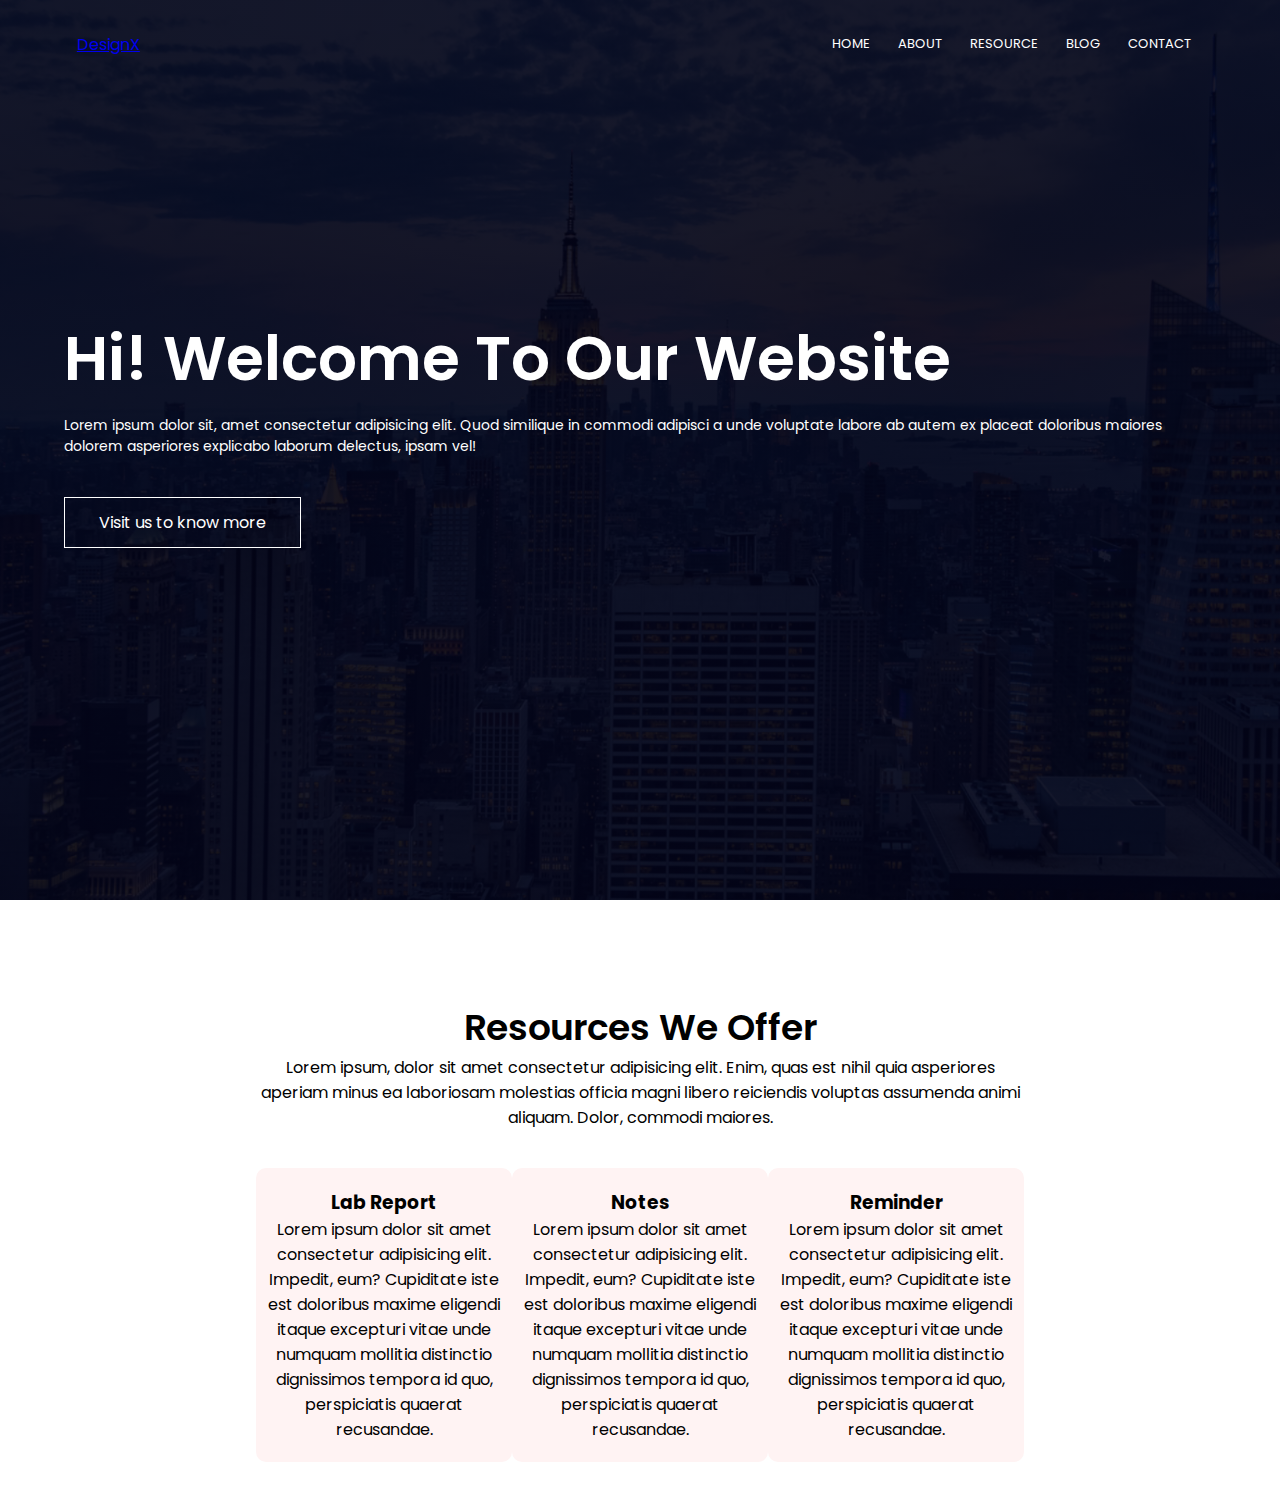
==== index.html @ 086b42fd "committing all" ====
<html lang="en">
<head>
    <meta charset="UTF-8">
    <meta http-equiv="X-UA-Compatible" content="IE=edge">
    <meta name="viewport" content="width=device-width, initial-scale=1.0">
    <link rel="stylesheet" href="style.css">
    <link rel="preconnect" href="https://fonts.googleapis.com">
<link rel="preconnect" href="https://fonts.gstatic.com" crossorigin>
<link href="https://fonts.googleapis.com/css2?family=Poppins:wght@100;200;300;400;600;700&family=Roboto:wght@400;700&display=swap" rel="stylesheet">
    <title>Web Perfect</title>
</head>
<body>
    <section class="header">
        <nav>
            <a href="index.html">DesignX</a>
            <div class="nav-link">
                <ul>
                   <li><a href="">HOME</a></li> 
                   <li><a href="">ABOUT</a></li> 
                   <li><a href="">RESOURCE</a></li> 
                   <li><a href="">BLOG</a></li> 
                   <li><a href="">CONTACT</a></li> 
                   
                </ul>
            </div>
        </nav>
        <div class="text-box">
            <h1>Hi! Welcome To Our Website</h1>
            <p> Lorem ipsum dolor sit, amet consectetur adipisicing elit. Quod similique in commodi adipisci a unde voluptate labore ab autem ex placeat doloribus maiores dolorem asperiores explicabo laborum delectus, ipsam vel!</p>
            <a href="" class="home1">Visit us to know more</a>
            </p>
        </div>
    </section>
    <section class="Resources">
        <h1> Resources We Offer</h1>
        <p> Lorem ipsum, dolor sit amet consectetur adipisicing elit. Enim, quas est nihil quia asperiores aperiam minus ea laboriosam molestias officia magni libero reiciendis voluptas assumenda animi aliquam. Dolor, commodi maiores.</p>
        <div class="row">
            <div class="pdf">
                <h3>Lab Report</h3>
                <p>Lorem ipsum dolor sit amet consectetur adipisicing elit. Impedit, eum? Cupiditate iste est doloribus maxime eligendi itaque excepturi vitae unde numquam mollitia distinctio dignissimos tempora id quo, perspiciatis quaerat recusandae.</p>
            </div>
            <div class="pdf">
                <h3>Notes</h3>
                <p>Lorem ipsum dolor sit amet consectetur adipisicing elit. Impedit, eum? Cupiditate iste est doloribus maxime eligendi itaque excepturi vitae unde numquam mollitia distinctio dignissimos tempora id quo, perspiciatis quaerat recusandae.</p>
            </div>
            <div class="pdf">
                <h3>Reminder</h3>
                <p>Lorem ipsum dolor sit amet consectetur adipisicing elit. Impedit, eum? Cupiditate iste est doloribus maxime eligendi itaque excepturi vitae unde numquam mollitia distinctio dignissimos tempora id quo, perspiciatis quaerat recusandae.</p>
            </div>
        </div>
    </section>
</body>
</html>
---- style.css ----
*{
    margin: 0;
    padding: 0;
    font-family: 'Poppins', sans-serif;
}
.header{
    min-height: 100vh;
    width: 100%;
    background-image: linear-gradient(rgba(4,5,30,0.7),rgba(4,5,30,0.7)),url(images/background.png);
    background-position: center;
    background-size: cover;
    position: relative;
}
nav{
    display: flex;
    padding: 2% 6%;
    justify-content: space-between;
    align-items: center;
}
.nav-link{
    flex: 1;
    text-align: right;
}
.nav-link ul li{
    list-style: none;
    display: inline-block;
    padding: 8px 12px;
    position: relative;
}
.nav-link ul li a{
    color: #fff;
    text-decoration: none;
    font-size: 13px;
}
.nav-link ul li::after{
    content: '';
    width: 0%;
    height: 2px;
    background: #f44336;
    display: block;
    margin: auto;
    transition: 0.3s;
}
.nav-link ul li:hover::after{
    width: 100%;
}
.text-box{
    width: 90%;
    color: #fff;
    position: absolute;
    top: 50%;
    left: 50%;
    transform: translate(-50%,-50%);
}
.text-box h1{
    font-size: 62px;
}
.text-box p{
    margin: 10px 0 40px;
    font-size: 14px;
}
.home1{
    display: inline-block;
    text-decoration: none;
    color: #fff;
    border: 1px solid #fff;
    padding: 12px 34px;
    background: transparent;
    position: relative;
    cursor: pointer;
}
.home1:hover{
    border: 1px solid #f44336;
    background: #f44336;
    transition: 1s;
}
/* nextpage */
.Resources{
    width: 60%;
    margin: auto;
    text-align: center;
    padding-top: 100px;
}
h1{
    font-size: 36px;
    font-weight: 600;
}
.row{
    margin-top: 5%;
    display: flex;
    justify-content: space-between;
}
.pdf{
    flex-basis: 31%;
    background: #fff3f3;
    border-radius: 10px;
    margin-bottom: 5%;
    padding: 20px 12px;
    box-sizing: border-box-;
}
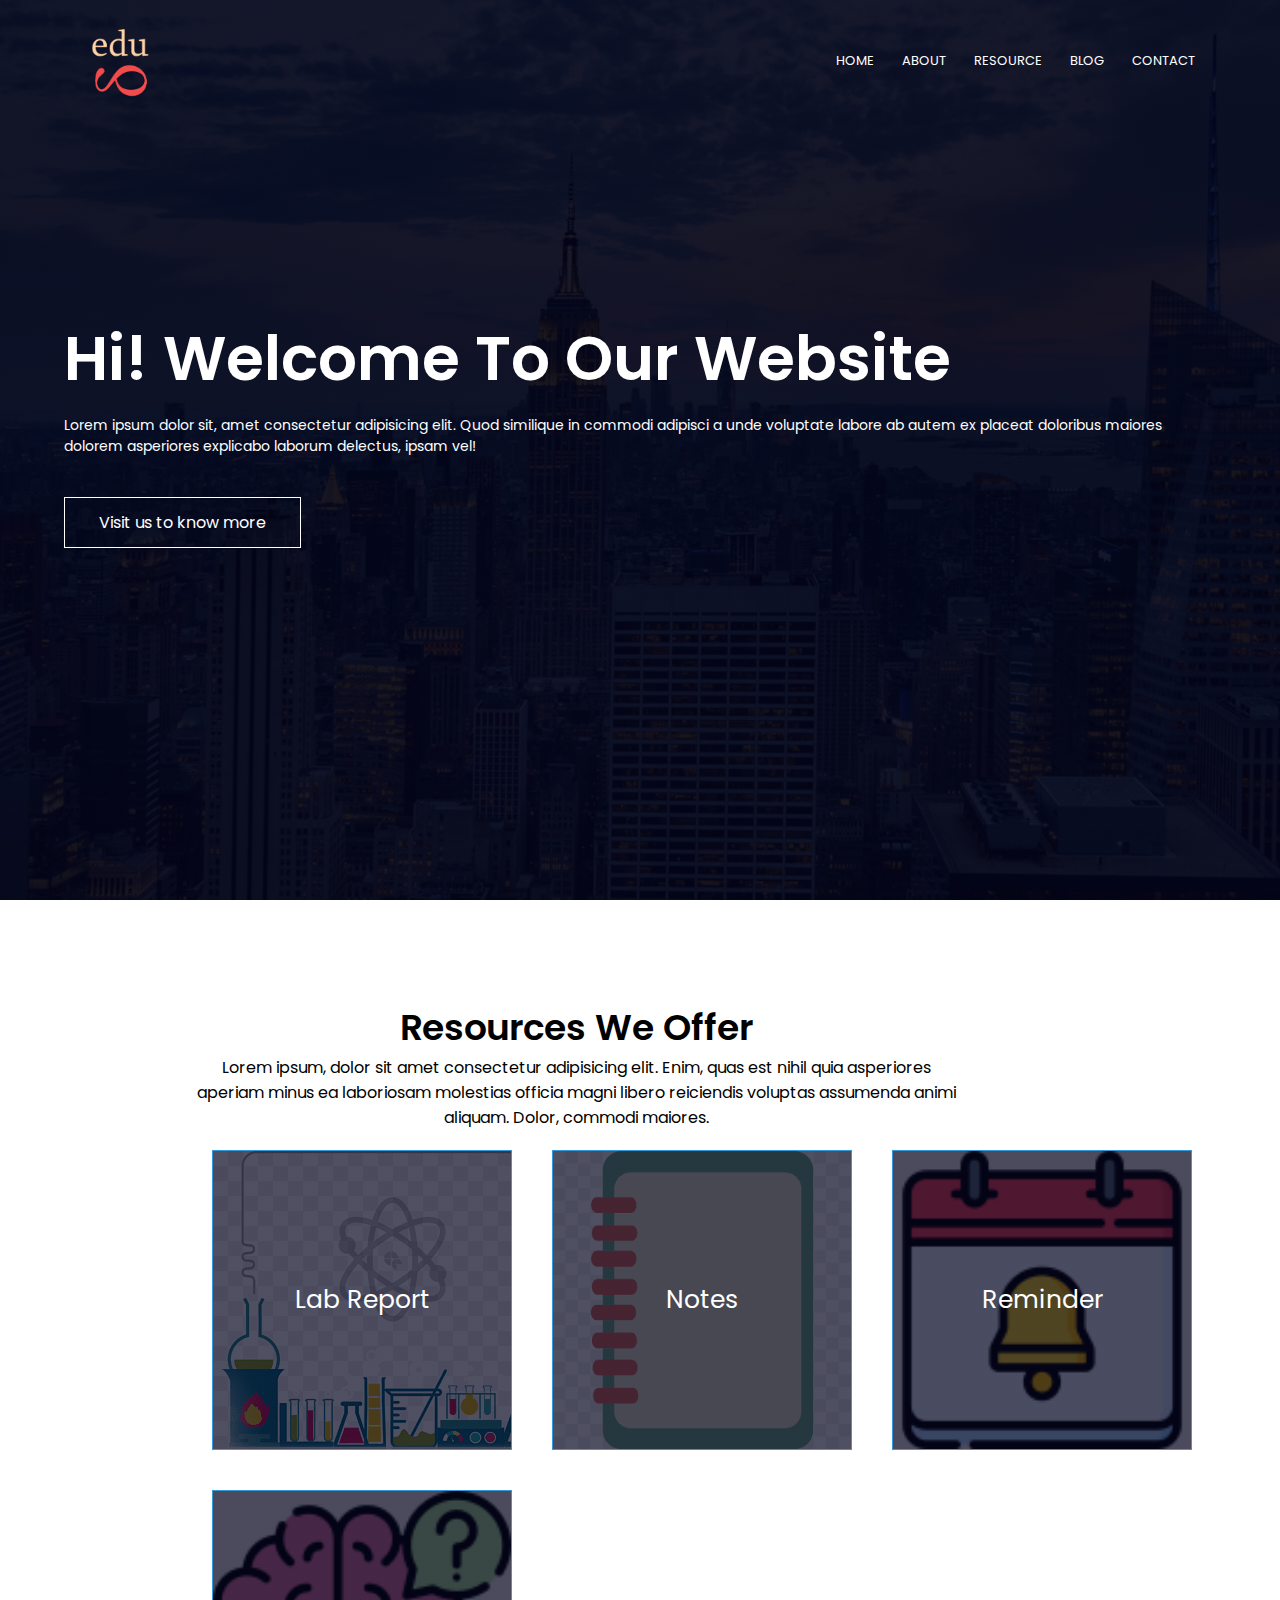
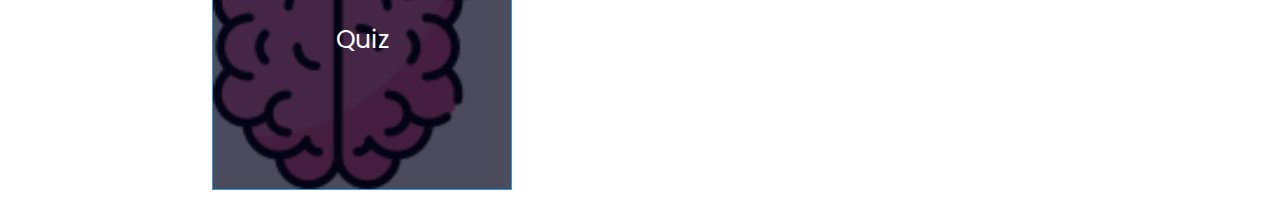
==== commit 2890e419: "change" ====
--- a/index.html
+++ b/index.html
@@ -7,12 +7,14 @@
     <link rel="preconnect" href="https://fonts.googleapis.com">
 <link rel="preconnect" href="https://fonts.gstatic.com" crossorigin>
 <link href="https://fonts.googleapis.com/css2?family=Poppins:wght@100;200;300;400;600;700&family=Roboto:wght@400;700&display=swap" rel="stylesheet">
+
     <title>Web Perfect</title>
 </head>
 <body>
     <section class="header">
+       
         <nav>
-            <a href="index.html">DesignX</a>
+            <a href="index.html"><img src="Hackday/finallogo.png"></a>
             <div class="nav-link">
                 <ul>
                    <li><a href="">HOME</a></li> 
@@ -30,24 +32,21 @@
             <a href="" class="home1">Visit us to know more</a>
             </p>
         </div>
+
     </section>
     <section class="Resources">
         <h1> Resources We Offer</h1>
         <p> Lorem ipsum, dolor sit amet consectetur adipisicing elit. Enim, quas est nihil quia asperiores aperiam minus ea laboriosam molestias officia magni libero reiciendis voluptas assumenda animi aliquam. Dolor, commodi maiores.</p>
         <div class="row">
-            <div class="pdf">
-                <h3>Lab Report</h3>
-                <p>Lorem ipsum dolor sit amet consectetur adipisicing elit. Impedit, eum? Cupiditate iste est doloribus maxime eligendi itaque excepturi vitae unde numquam mollitia distinctio dignissimos tempora id quo, perspiciatis quaerat recusandae.</p>
-            </div>
-            <div class="pdf">
-                <h3>Notes</h3>
-                <p>Lorem ipsum dolor sit amet consectetur adipisicing elit. Impedit, eum? Cupiditate iste est doloribus maxime eligendi itaque excepturi vitae unde numquam mollitia distinctio dignissimos tempora id quo, perspiciatis quaerat recusandae.</p>
-            </div>
-            <div class="pdf">
-                <h3>Reminder</h3>
-                <p>Lorem ipsum dolor sit amet consectetur adipisicing elit. Impedit, eum? Cupiditate iste est doloribus maxime eligendi itaque excepturi vitae unde numquam mollitia distinctio dignissimos tempora id quo, perspiciatis quaerat recusandae.</p>
-            </div>
+           <button class="lab">Lab Report</button>
+           <button class="note">Notes</button>
+           <button class="reminder">Reminder</button>
+           <button class="quize">Quiz</button>
         </div>
     </section>
+
+  
+
+
 </body>
 </html>--- a/style.css
+++ b/style.css
@@ -10,22 +10,30 @@
     background-position: center;
     background-size: cover;
     position: relative;
+
 }
 nav{
     display: flex;
     padding: 2% 6%;
     justify-content: space-between;
     align-items: center;
+    width:100%;
+    
 }
+
 .nav-link{
-    flex: 1;
+    flex: right;
     text-align: right;
+    margin-right: 150px;
 }
 .nav-link ul li{
     list-style: none;
     display: inline-block;
     padding: 8px 12px;
     position: relative;
+}
+nav img{
+    width: 90px;
 }
 .nav-link ul li a{
     color: #fff;
@@ -44,6 +52,7 @@
 .nav-link ul li:hover::after{
     width: 100%;
 }
+
 .text-box{
     width: 90%;
     color: #fff;
@@ -77,7 +86,7 @@
 /* nextpage */
 .Resources{
     width: 60%;
-    margin: auto;
+    margin-left: 15%; 
     text-align: center;
     padding-top: 100px;
 }
@@ -86,15 +95,56 @@
     font-weight: 600;
 }
 .row{
-    margin-top: 5%;
+     margin: auto; 
     display: flex;
-    justify-content: space-between;
+   align-items: center;
+    width: 1220px;
+    flex-direction: row;
+    flex-wrap: wrap;
 }
-.pdf{
-    flex-basis: 31%;
-    background: #fff3f3;
-    border-radius: 10px;
-    margin-bottom: 5%;
-    padding: 20px 12px;
-    box-sizing: border-box-;
+
+.row button{
+    display: inline-block;
+    width: 300px;
+    height: 300px;
+    box-sizing: border-box;
+    position: relative;
+    color: white;
+    font-size: 25px;
+    padding: 50px 20px;
+    border: 1px solid #3498db;
+    cursor: pointer; 
+    margin: 20px; 
+    transition: transform 0.1s;
+   
+}
+
+.lab{
+    background-image: linear-gradient(rgba(4,5,30,0.7),rgba(4,5,30,0.7)),url(images/labreport.png);
+    position: relative;
+   
+}
+.row button:hover{
+    border: 1px solid #f44336;
+    background:linear-gradient(90deg,#0162c8,#55e7fc); 
+    
+    color: white;
+    transform: scale(1.1);
+    transition: 1s;
+}
+
+.note{
+    background-image: linear-gradient(rgba(4,5,30,0.7),rgba(4,5,30,0.7)),url(images/note1.png);
+    background-repeat: no-repeat;
+    background-size: cover;
+}
+.reminder{
+    background-image: linear-gradient(rgba(4,5,30,0.7),rgba(4,5,30,0.7)),url(images/rem.png);
+    background-repeat: no-repeat;
+    background-size: cover ;
+}
+.quize{
+    background-image: linear-gradient(rgba(4,5,30,0.7),rgba(4,5,30,0.7)),url(images/brain.png);
+    background-repeat: no-repeat;
+    background-size: cover;
 }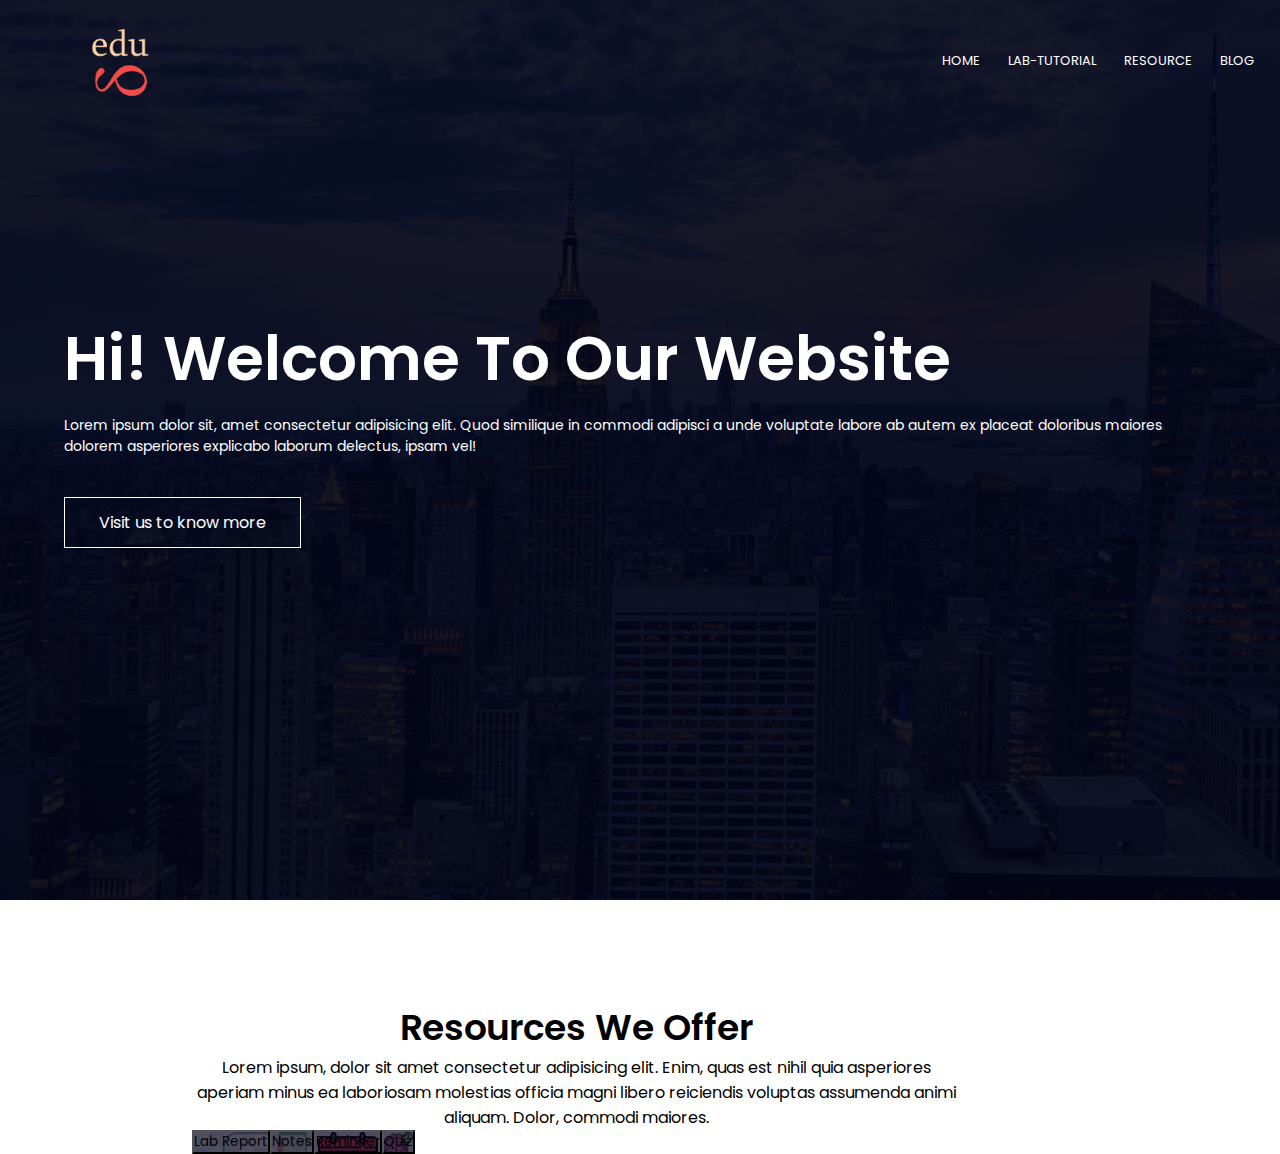
==== commit 6cbc7035: "Latest version till 3:14PM" ====
--- a/index.html
+++ b/index.html
@@ -18,9 +18,9 @@
             <div class="nav-link">
                 <ul>
                    <li><a href="">HOME</a></li> 
-                   <li><a href="">ABOUT</a></li> 
+                   <li><a href="lab-tutorial.html">LAB-TUTORIAL</a></li> 
                    <li><a href="">RESOURCE</a></li> 
-                   <li><a href="">BLOG</a></li> 
+                   <li><a href="blog.html">BLOG</a></li> 
                    <li><a href="">CONTACT</a></li> 
                    
                 </ul>
--- a/style.css
+++ b/style.css
@@ -1,3 +1,14 @@
+@import url('https://fonts.googleapis.com/css2?family=Playfair+Display:wght@500;600;700;800;900&family=Quicksand:wght@300;400;500;600;700&display=swap');
+
+:root{
+    --Playfair: 'Playfair Display', serif;
+    --Quicksand: 'Quicksand', sans-serif;
+    --Roboto: 'Roboto', sans-serif;
+    --dark: #3c393d;
+    --exDark: #2b2b2b;
+}
+
+
 *{
     margin: 0;
     padding: 0;
@@ -20,7 +31,13 @@
     width:100%;
     
 }
-
+<<<<<<< HEAD
+
+=======
+.logo{
+    width: 300px;
+}
+>>>>>>> 32fc61a (Latest version till 3:14PM)
 .nav-link{
     flex: right;
     text-align: right;
@@ -102,6 +119,7 @@
     flex-direction: row;
     flex-wrap: wrap;
 }
+<<<<<<< HEAD
 
 .row button{
     display: inline-block;
@@ -147,4 +165,133 @@
     background-image: linear-gradient(rgba(4,5,30,0.7),rgba(4,5,30,0.7)),url(images/brain.png);
     background-repeat: no-repeat;
     background-size: cover;
+=======
+.pdf{
+    flex-basis: 31%;
+    background: #fff3f3;
+    border-radius: 10px;
+    margin-bottom: 5%;
+    padding: 20px 12px;
+    box-sizing: border-box-;
+}
+/* blogpage */
+.blog{
+    background: #f9f9f9;
+    padding: 4.5rem 0;
+}
+.blog-content{
+    margin: 2rem 0;
+}
+.blog-img{
+    position: relative;
+}
+/* .blog-img span{ */
+    /* position: absolute;
+    bottom: 10px;
+    right: 10px;
+    background: var(--exDark);
+    color: #fff;
+    font-size: 1.4rem;
+    padding: 0.3rem 0.6rem;
+} */
+.blog-text{
+    margin: 2.2rem 0;
+    padding: 0 1rem;
+}
+.blog-text span{
+    font-weight: 300;
+    display: block;
+    padding-bottom: 0.5rem;
+}
+.blog-text h2{
+    font-family: var(--Playfair);
+    padding: 1rem 0;
+    font-size: 1.65rem;
+    font-weight: 500;
+}
+.blog-text p{
+    font-weight: 300;
+    font-size: 1.1rem;
+    opacity: 0.9;
+    padding-bottom: 1.2rem;
+}
+.blog-text a{
+    font-family: var(--Roboto);
+    font-size: 1.1rem;
+    text-decoration: none;
+    color: var(--dark);
+    display: inline-block;
+    background: var(--dark);
+    color: #fff;
+    padding: 0.55rem 1.2rem;
+    transition: all 0.5s ease;
+}
+.blog-text a:hover{
+    background: var(--exDark);
+}
+.blog-text h2{
+font-weight: bolder;
+}
+.title h2{
+    text-align: center;
+}
+/* notes */
+.year h3{
+    text-align: center;
+}
+.container{
+    height: 100%;
+}
+.grid{
+    display: grid;
+    grid-template-columns: repeat(2,1fr);
+    gap: 20px;
+    justify-content: center;
+    align-items: center;
+    padding: 40px 60px;
+    height: 100%;
+}
+.grid .firstsem{
+    justify-self: center;
+    padding-top: 4px;
+}
+.grid .secondsem{
+    justify-self: center;
+    padding-top: 4pxs;
+}
+.notes ul{
+    padding:40px 150px ;
+
+}
+.notes ul li{
+    padding:15px ;
+
+}
+.notes1 ul{
+    padding:40px 150px ;
+
+}
+.notes1 ul li{
+    padding:15px ;
+
+}
+/* lab-tutorial */
+.procedure ul,
+.sample ul{
+    padding: 20px 100px;
+}
+.procedure ul li
+{
+    padding: 20px;
+}
+.sample ul li{
+    padding: 5px;
+}
+.intro p{
+    padding: 30px;
+}
+.data{
+    height: 100%;
+    width: 100%;
+>>>>>>> 32fc61a (Latest version till 3:14PM)
 }